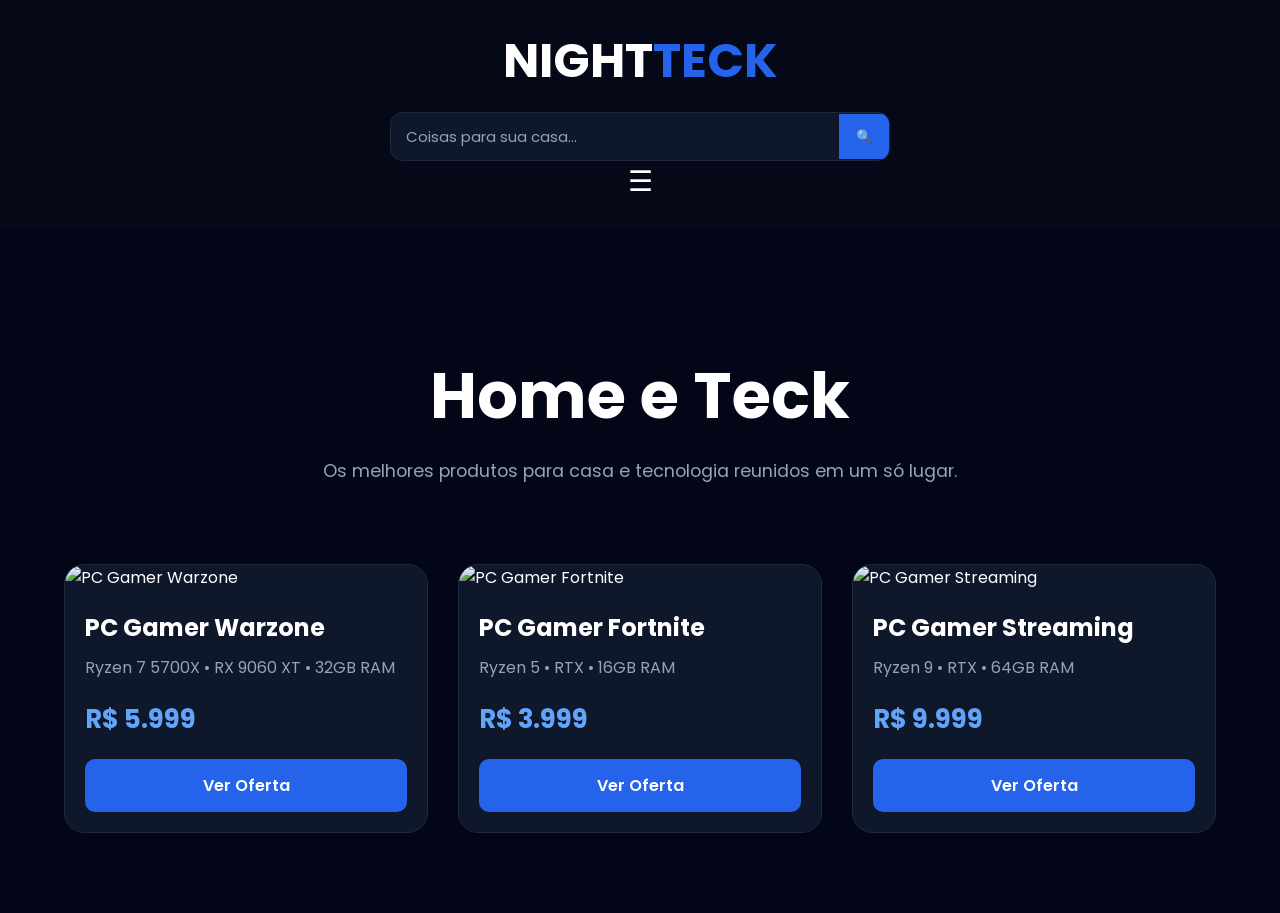
==== home.html @ 355d50e7 "versao base" ====
<!DOCTYPE html>
<html lang="pt-BR">

<head>

    <meta charset="UTF-8">

    <meta name="viewport" content="width=device-width, initial-scale=1.0">

    <title>Home e Teck | NightTeck</title>

    <link rel="stylesheet" href="style.css">

    <link href="https://fonts.googleapis.com/css2?family=Poppins:wght@300;400;500;600;700&display=swap" rel="stylesheet">

</head>

<body>

    <header>

         <div class="logo">
        NIGHT<span>TECK</span>
    </div>
    <div class="search-box">

      <input
         type="text"
        id="searchInput"
        placeholder="Coisas para sua casa..."
>

        <button>
            🔍
        </button>

    </div>

   <div class="menu-mobile" onclick="abrirMenu()">
    ☰
</div>

<nav id="menu">
    <a href="index.html">Início</a>
    <a href="pc.gamer.html">Pc gamer</a>
    <a href="perifericos.html">Periféricos</a>
    <a href="pecas.html">peças</a>
    <a href="home.html">Home e Teck</a>
</nav>

    </header>

    <section class="page-header">

        <h1>Home e Teck</h1>

       <p>
          Os melhores produtos para casa e tecnologia reunidos em um só lugar.
      </p>

    </section>

    <section class="product-grid">

        <div class="card">

            <img src="img/pc-warzone.jpg" alt="PC Gamer Warzone">

            <div class="card-content">

                <h3>PC Gamer Warzone</h3>

                <p>
                    Ryzen 7 5700X • RX 9060 XT • 32GB RAM
                </p>

                <span class="price">
                    R$ 5.999
                </span>

                <a href="https://s.shopee.com.br/6pz5m9wqir"
                   class="buy-btn"
                   target="_blank"
                   rel="noopener noreferrer">
                   Ver Oferta
</a>

            </div>

        </div>

        <div class="card">

            <img src="img/pc-fortnite.jpg" alt="PC Gamer Fortnite">

            <div class="card-content">

                <h3>PC Gamer Fortnite</h3>

                <p>
                    Ryzen 5 • RTX • 16GB RAM
                </p>

                <span class="price">
                    R$ 3.999
                </span>

                <a href="#" class="buy-btn"
                   class="buy-btn"
                   target="_blank"
                   rel="noopener noreferrer">
                   Ver Oferta
                </a>

            </div>

        </div>

        <div class="card">

            <img src="img/pc-stream.jpg" alt="PC Gamer Streaming">

            <div class="card-content">

                <h3>PC Gamer Streaming</h3>

                <p>
                    Ryzen 9 • RTX • 64GB RAM
                </p>

                <span class="price">
                    R$ 9.999
                </span>

                <a href="#" class="buy-btn"
                   class="buy-btn"
                   target="_blank"
                   rel="noopener noreferrer">
                   Ver Oferta
                </a>

            </div>

        </div>

    </section>


<script src="script.js"></script>


     <script>

const searchInput = document.getElementById("searchInput");

searchInput.addEventListener("keyup", function () {

    let filtro = searchInput.value.toLowerCase();

    let produtos = document.querySelectorAll(".card");

    produtos.forEach(produto => {

        let nome = produto.textContent.toLowerCase();

        if (nome.includes(filtro)) {
            produto.style.display = "block";
        } else {
            produto.style.display = "none";
        }

    });

});


function abrirMenu() {
    const menu = document.getElementById("menu");

    if (menu.style.display === "flex") {
        menu.style.display = "none";
    } else {
        menu.style.display = "flex";
    }
}
</script>

</body>

</html>
---- style.css ----
:root{
    --bg:#020617;
    --bg-card:#0f172a;
    --primary:#2563eb;
    --primary-hover:#3b82f6;
    --text:#ffffff;
    --text-secondary:#94a3b8;
    --border:#1e293b;
}

*{
    margin:0;
    padding:0;
    box-sizing:border-box;
    font-family:'Poppins',sans-serif;
}

body{
    background:var(--bg);
    color:var(--text);
}

/* HERO DA PÁGINA */

.page-header{
    text-align:center;
    padding:120px 20px 80px;
}

.page-header h1{
    font-size:4rem;
    margin-bottom:15px;
}

.page-header p{
    color:var(--text-secondary);
    font-size:1.1rem;
}

/* GRID DE PRODUTOS */

.product-grid{
    width:90%;
    max-width:1400px;
    margin:auto;

    display:grid;
    grid-template-columns:repeat(auto-fit,minmax(320px,1fr));

    gap:30px;

    padding-bottom:80px;
}

/* CARD */

.card{

    background:var(--bg-card);

    border:1px solid var(--border);

    border-radius:20px;

    overflow:hidden;

    transition:.3s;
}

.card:hover{

    transform:translateY(-8px);

    box-shadow:0 0 25px rgba(37,99,235,.3);

}

/* IMAGEM */

.card img{

    width:100%;

    height:220px;

    object-fit:cover;

}

/* CONTEÚDO */

.card-content{

    padding:20px;

}

.card h3{

    font-size:1.5rem;

    margin-bottom:10px;

}

.card p{

    color:var(--text-secondary);

    margin-bottom:20px;

}

/* PREÇO */

.price{

    display:block;

    color:#60a5fa;

    font-size:1.6rem;

    font-weight:700;

    margin-bottom:20px;

}

/* BOTÃO */

.buy-btn{

    display:block;

    width:100%;

    text-align:center;

    text-decoration:none;

    background:var(--primary);

    color:white;

    padding:14px;

    border-radius:10px;

    font-weight:600;

    transition:.3s;

}

.buy-btn:hover{

    background:var(--primary-hover);

}

/* MOBILE */

@media(max-width:768px){

    .page-header h1{

        font-size:2.5rem;

    }

    .product-grid{

        width:95%;

    }

}
header{
    display:flex;
    flex-direction: column;
    align-items:center;

    padding:25px 6%;

    background:#050816;
}

.logo{
    font-size:3rem;
    font-weight:700;
    color:white;
}

.logo span{
    color:#2563eb;
}

nav{
    display:flex;
    gap:40px;
}

nav a{
    color:white;
    text-decoration:none;
    font-size:1.2rem;
    transition:.3s;
}

nav a:hover{
    color:#3b82f6;
}

.search-box{
    display:flex;
    align-items:center;
    background:#0f172a;
    border:1px solid #1e293b;
    border-radius:12px;
    overflow:hidden;

    width:100%;
    max-width:500px;
    margin-top:15px;
}

@media (max-width:1200px){
    .search-box{
        max-width:420px;
    }
}

@media (max-width:900px){
    .search-box{
        max-width:300px;
    }
}

.search-box input{

    flex:1;

    background:transparent;

    border:none;

    outline:none;

    color:white;

    padding:12px 15px;

    font-size:15px;

}

.search-box input::placeholder{

    color:#94a3b8;

}

.search-box button{

    background:#2563eb;

    border:none;

    color:white;

    width:50px;

    height:45px;

    cursor:pointer;

    transition:.3s;

}

.search-box button:hover{

    background:#3b82f6;

}
#menu {
    display: none;
    flex-direction: column;
    align-items: center;
    width: 100%;
    margin-top: 15px;
    background: #111827;
    padding: 20px 0;
}

#menu.ativo {
    display: flex;
}

#menu a {
    color: white;
    text-decoration: none;
    padding: 12px 0;
    width: 100%;
    text-align: center;
    font-size: 16px;
    transition: 0.3s;
}

#menu a:hover {
    background: #2563eb;
}

.menu-mobile {
    display: block;
    font-size: 28px;
    cursor: pointer;
    text-align: center;
}
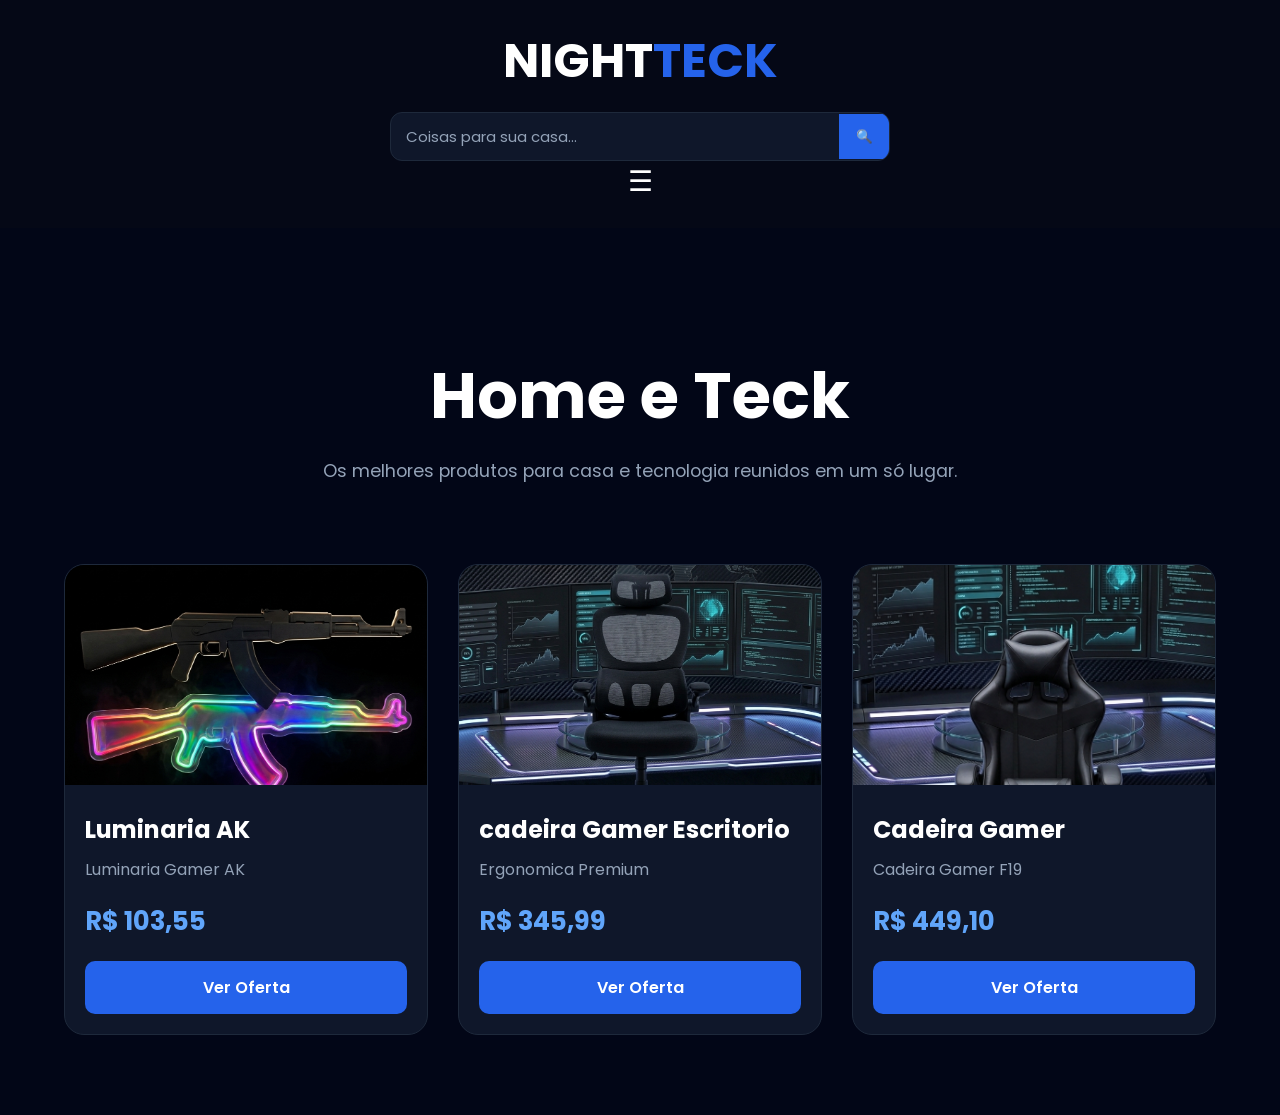
==== commit 6d8d9fe2: "adicionando produtos" ====
--- a/home.html
+++ b/home.html
@@ -64,21 +64,21 @@
 
         <div class="card">
 
-            <img src="img/pc-warzone.jpg" alt="PC Gamer Warzone">
+            <img src="img/luminaria1.png" alt="PC Gamer Warzone">
 
             <div class="card-content">
 
-                <h3>PC Gamer Warzone</h3>
+                <h3>Luminaria AK</h3>
 
                 <p>
-                    Ryzen 7 5700X • RX 9060 XT • 32GB RAM
+                    Luminaria Gamer AK
                 </p>
 
                 <span class="price">
-                    R$ 5.999
+                    R$ 103,55
                 </span>
 
-                <a href="https://s.shopee.com.br/6pz5m9wqir"
+                <a href="https://s.shopee.com.br/30mWgHNGNm"
                    class="buy-btn"
                    target="_blank"
                    rel="noopener noreferrer">
@@ -91,21 +91,21 @@
 
         <div class="card">
 
-            <img src="img/pc-fortnite.jpg" alt="PC Gamer Fortnite">
+            <img src="img/cadeira2.png" alt="PC Gamer Fortnite">
 
             <div class="card-content">
 
-                <h3>PC Gamer Fortnite</h3>
+                <h3>cadeira Gamer Escritorio</h3>
 
                 <p>
-                    Ryzen 5 • RTX • 16GB RAM
+                    Ergonomica Premium
                 </p>
 
                 <span class="price">
-                    R$ 3.999
+                    R$ 345,99
                 </span>
 
-                <a href="#" class="buy-btn"
+                <a href="https://s.shopee.com.br/50Xb3Xc76p" class="buy-btn"
                    class="buy-btn"
                    target="_blank"
                    rel="noopener noreferrer">
@@ -118,21 +118,21 @@
 
         <div class="card">
 
-            <img src="img/pc-stream.jpg" alt="PC Gamer Streaming">
+            <img src="img/cadeira1.png" alt="PC Gamer Streaming">
 
             <div class="card-content">
 
-                <h3>PC Gamer Streaming</h3>
+                <h3>Cadeira Gamer</h3>
 
                 <p>
-                    Ryzen 9 • RTX • 64GB RAM
+                    Cadeira Gamer F19
                 </p>
 
                 <span class="price">
-                    R$ 9.999
+                    R$ 449,10
                 </span>
 
-                <a href="#" class="buy-btn"
+                <a href="https://s.shopee.com.br/5Ar1Fdl88R" class="buy-btn"
                    class="buy-btn"
                    target="_blank"
                    rel="noopener noreferrer">
--- a/style.css
+++ b/style.css
@@ -233,7 +233,7 @@
 
 @media (max-width:900px){
     .search-box{
-        max-width:300px;
+        max-width:600px;
     }
 }
 
